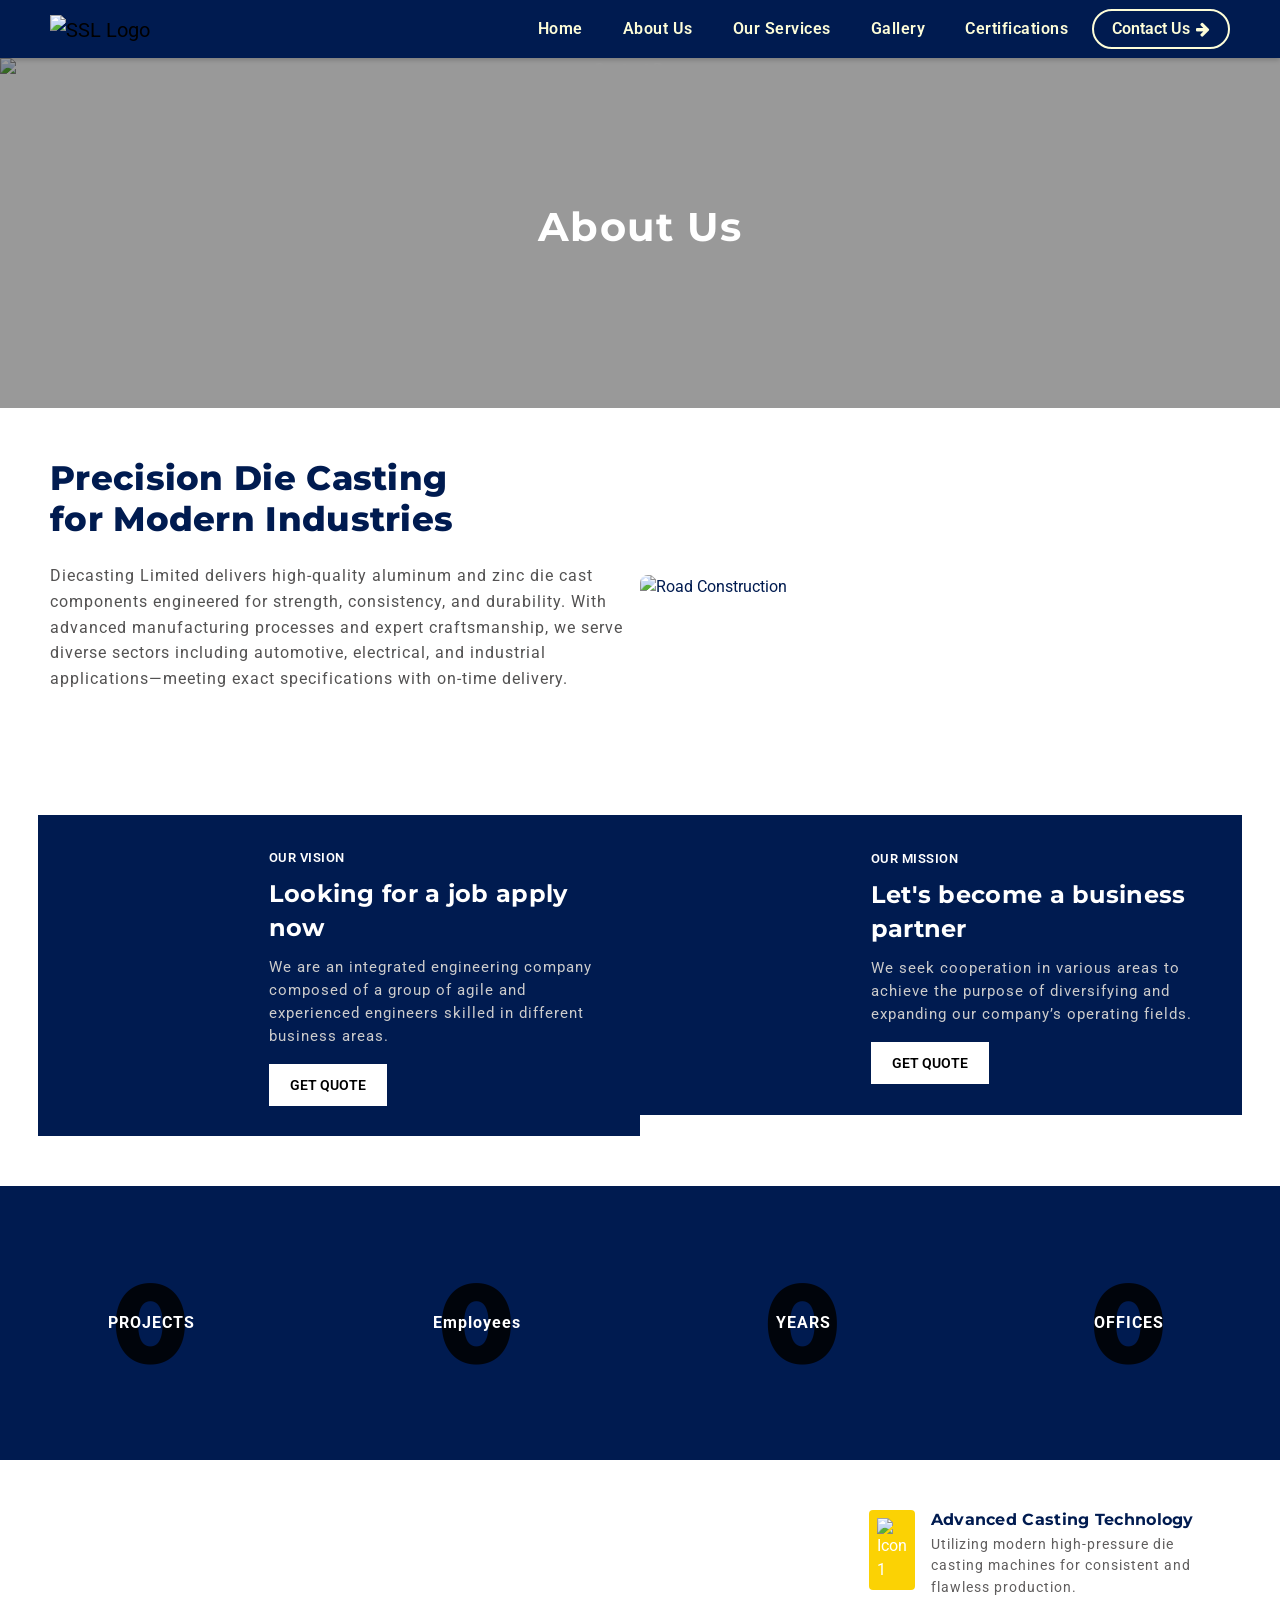
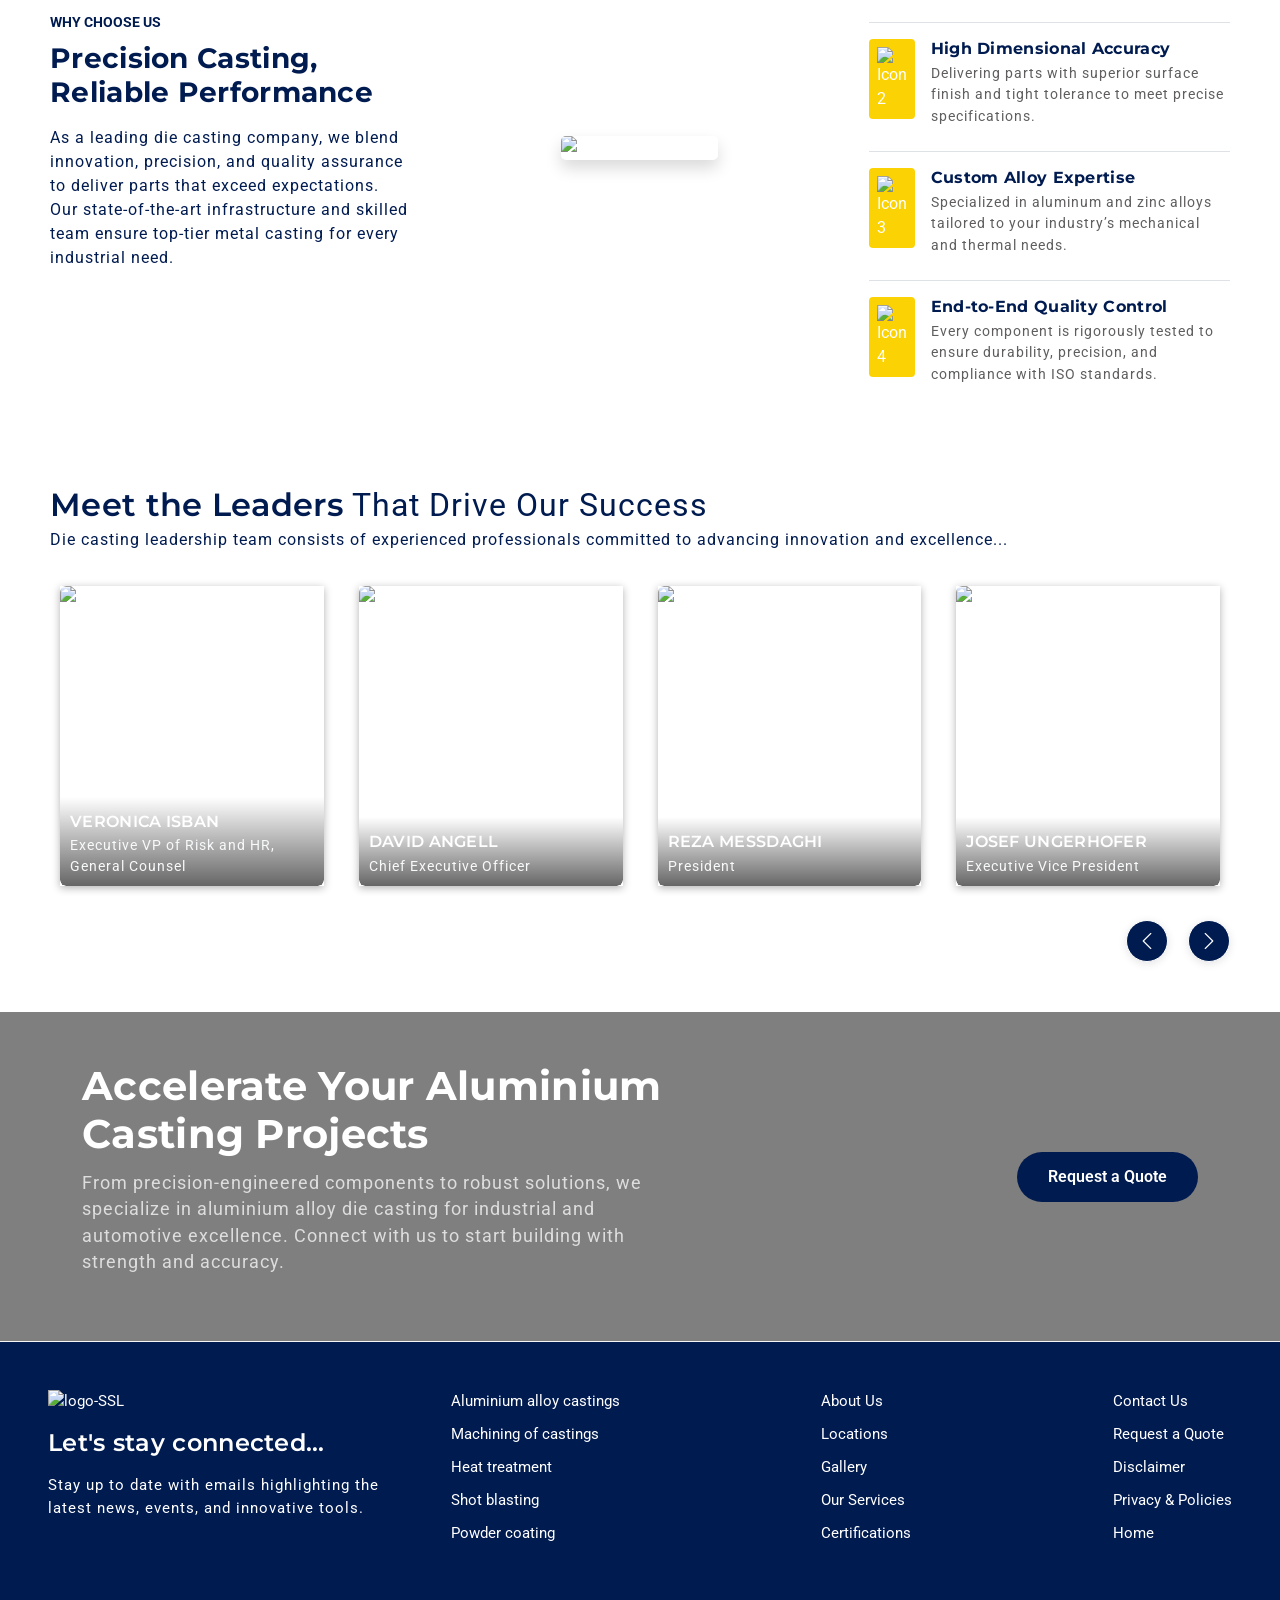
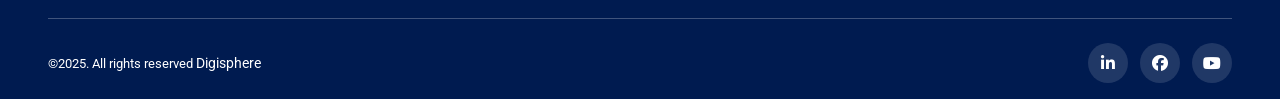
==== about.html @ b883a5aa "commit20" ====
<!DOCTYPE html>
<html lang="en">

<head>
    <!-- Meta tags -->
    <meta charset="UTF-8">
    <meta name="viewport" content="width=device-width, initial-scale=1.0">
    <meta name="description" content="SSL Die Casting Company">
    <meta name="author" content="Your Name">
    <title>Sri Sai Lakshmi Die Castings Limited</title>
    <!-- Favicon -->
    <link rel="icon" type="image/png" href="assets/ssl-favicon.png">
    <link
        href="https://fonts.googleapis.com/css2?family=Playfair+Display:wght@600;700&family=Roboto:wght@400;500;700&display=swap"
        rel="stylesheet">
    <link href="https://fonts.googleapis.com/css2?family=Lato:wght@400;500&family=Montserrat:wght@600;700&display=swap"
        rel="stylesheet">
            <link href="https://cdn.jsdelivr.net/npm/bootstrap@5.3.3/dist/css/bootstrap.min.css" rel="stylesheet">
    <link rel="stylesheet" href="css/index.css">
    <!-- Owl Carousel CSS --> 
    <link rel="stylesheet"
        href="https://cdnjs.cloudflare.com/ajax/libs/OwlCarousel2/2.3.4/assets/owl.carousel.min.css" />
    <link rel="stylesheet"
        href="https://cdnjs.cloudflare.com/ajax/libs/OwlCarousel2/2.3.4/assets/owl.theme.default.min.css" />
    <!-- Font Awesome 6 CDN -->
    <link rel="stylesheet" href="https://cdnjs.cloudflare.com/ajax/libs/font-awesome/6.5.0/css/all.min.css"
        integrity="sha512-..." crossorigin="anonymous" referrerpolicy="no-referrer" />
    <link rel="stylesheet" href="https://cdnjs.cloudflare.com/ajax/libs/font-awesome/4.7.0/css/font-awesome.min.css">
    <link href="https://cdn.jsdelivr.net/npm/bootstrap-icons@1.10.5/font/bootstrap-icons.css" rel="stylesheet">


</head>

<body>
    <!-- HEADER -->
    <header class="SSL-header">
        <nav class="navbar navbar-expand-lg container-fluid">
            <a class="navbar-brand" href="index.html">
                <img src="assets/ssldcl-white-logo.png" alt="SSL Logo" class="ssl-logo-header">
            </a>
            <button class="navbar-toggler" type="button" data-bs-toggle="collapse" data-bs-target="#navbarSSL">
                <span class="navbar-toggler-icon"></span>
            </button>

            <div class="collapse navbar-collapse" id="navbarSSL">
                <ul class="navbar-nav ms-auto mb-2 mb-lg-0 fw-semibold gap-lg-4">
                    <li class="nav-item">
                        <a class="nav-link" href="index.html">Home</a>
                    </li>
                    <li class="nav-item">
                        <a class="nav-link" href="about.html">About Us</a>
                    </li>
                    <li class="nav-item">
                        <a class="nav-link" href="product.html">Our Services</a>
                    </li>
                    <li class="nav-item">
                        <a class="nav-link" href="gallery.html">Gallery</a>
                    </li>
                    <li class="nav-item">
                        <a class="nav-link" href="certifications.html">Certifications</a>
                    </li>
                </ul>
                <a href="contact.html" class="btn btn-quote ms-lg-3 mt-3 mt-lg-0">
                    Contact Us <i class="fa fa-arrow-right"></i>
                </a>
            </div>
        </nav>
    </header>

    <!-- banner section code  -->
    <section class="ssl-contactus-banner position-relative text-center text-white">
        <img src="assets/about-banner.jpg" loading="lazy" alt="Contact Banner"
            class="img-fluid w-100 h-100 ssl-contactus-banner-img">

        <div class="ssl-contactus-banner-overlay d-flex align-items-center justify-content-center">
            <h1 class="ssl-contactus-banner-title">About Us</h1>
        </div>
    </section>

    <!-- home about us code  -->
    <section class="ssl-home-about">
        <div class="container-fluid">
            <div class="row align-items-center">
                <!-- Left Content -->
                <div class="col-lg-6 ssl-home-about-left text-white p-0">
                    <h2 class="ssl-home-about-title mb-4">
                        Precision Die Casting<br />
                        for Modern Industries
                    </h2>
                    <p class="ssl-home-about-text mb-4">
                        Diecasting Limited delivers high-quality aluminum and zinc die cast components engineered for
                        strength,
                        consistency, and durability. With advanced manufacturing processes and expert craftsmanship, we
                        serve
                        diverse sectors including automotive, electrical, and industrial applications—meeting exact
                        specifications
                        with
                        on-time delivery.
                    </p>
                </div>

                <!-- Right Image -->
                <div class="col-lg-6 ssl-home-about-right p-0">
                    <img src="assets/home-about-img.jpg" loading="lazy" alt="Road Construction"
                        class="img-fluid w-100 h-100 object-fit-cover ssl-home-about-img" />
                </div>
            </div>
        </div>
    </section>


    <!-- vison and mission section  -->
    <section class="ssl-about-vision">
        <div class="container-fluid p-0">
            <div class="row g-4">

                <!-- Vision Block -->
                <div class="col-md-6 p-0">
                    <div class="ssl-about-vision-block row g-0">
                        <div class="col-md-4">
                            <div class="ssl-about-vision-img" loading="lazy"
                                style="background-image: url('assets/vision-img.jpg');">
                            </div>
                        </div>
                        <div class="col-md-8 d-flex align-items-center">
                            <div class="ssl-about-vision-content text-white ">
                                <small class="text-uppercase text-white fw-semibold">Our Vision</small>
                                <h3 class="fw-bold mt-2">Looking for a job apply now</h3>
                                <p class="mb-3">We are an integrated engineering company composed of a group of agile
                                    and
                                    experienced engineers skilled in different business areas.</p>
                                <a href="contact.html" class="ssl-about-vision-btn">Get Quote</a>
                            </div>
                        </div>
                    </div>
                </div>

                <!-- Mission Block -->
                <div class="col-md-6 p-0">
                    <div class="ssl-about-vision-block row g-0">
                        <div class="col-md-4">
                            <div class="ssl-about-vision-img" loading="lazy"
                                style="background-image: url('assets/mission-img.jpg');">
                            </div>
                        </div>
                        <div class="col-md-8 d-flex align-items-center">
                            <div class="ssl-about-vision-content text-white">
                                <small class="text-uppercase text-white fw-semibold">Our Mission</small>
                                <h3 class="fw-bold mt-2">Let's become a business partner</h3>
                                <p class="mb-3">We seek cooperation in various areas to achieve the purpose of
                                    diversifying
                                    and expanding our company’s operating fields.</p>
                                <a href="contact.html" class="ssl-about-vision-btn">Get Quote</a>
                            </div>
                        </div>
                    </div>
                </div>

            </div>
        </div>
    </section>

    <!-- Number Counter Section -->
    <section class="ssl-about-numbers">
        <div class="container-fluid p-0">
            <div class="row text-center justify-content-center">

                <!-- Project -->
                <div class="col-6 col-md-3">
                    <div class="ssl-number-box">
                        <h2 class="ssl-number-value" data-count="100">0</h2>
                        <p class="ssl-number-label">PROJECTS</p>
                    </div>
                </div>

                <!-- People -->
                <div class="col-6 col-md-3">
                    <div class="ssl-number-box">
                        <h2 class="ssl-number-value" data-count="65">0</h2>
                        <p class="ssl-number-label">Employees</p>
                    </div>
                </div>

                <!-- Years -->
                <div class="col-6 col-md-3 mt-4 mt-md-0">
                    <div class="ssl-number-box">
                        <h2 class="ssl-number-value" data-count="20">0</h2>
                        <p class="ssl-number-label">YEARS</p>
                    </div>
                </div>

                <!-- Offices -->
                <div class="col-6 col-md-3 mt-4 mt-md-0">
                    <div class="ssl-number-box">
                        <h2 class="ssl-number-value" data-count="15">0</h2>
                        <p class="ssl-number-label">OFFICES</p>
                    </div>
                </div>

            </div>
        </div>
    </section>


    <!-- Why Choose Us Section -->
    <section class="ssl-about-whychoose">
        <div class="container-fluid p-0">
            <div class="row align-items-center g-5">

                <!-- Left Side: Title + Description -->
                <div class="col-lg-4">
                    <small class="text-uppercase fw-bold ssl-about-whychoose-subtitless">WHY CHOOSE US</small>
                    <h3 class="fw-bold mt-2 mb-3 ssl-about-whychoose-titless">Precision Casting, Reliable Performance</h3>
                    <p class="ssl-about-whychoose-parass">
                        As a leading die casting company, we blend innovation, precision, and quality assurance to
                        deliver parts that exceed expectations. Our state-of-the-art infrastructure and skilled team
                        ensure top-tier metal casting for every industrial need.
                    </p>
                    <div class="ssl-about-yellow-corner"></div>
                </div>

                <!-- Middle: Center Image -->
                <div class="col-lg-4">
                    <div class="ssl-about-whychoose-image text-center">
                        <img src="assets/about-whychoose.jpg" loading="lazy" class="img-fluid shadow"
                            alt="Die Casting Process">
                    </div>
                </div>

                <!-- Right Side: Features -->
                <div class="col-lg-4">
                    <div class="ssl-about-feature-item d-flex mb-4">
                        <div class="ssl-about-icon-box me-3">
                            <img src="assets/icons-1.png" loading="lazy" alt="Icon 1" class="img-fluid">
                        </div>
                        <div>
                            <h6 class="fw-bold mb-1">Advanced Casting Technology</h6>
                            <p class="mb-0">Utilizing modern high-pressure die casting machines for
                                consistent and flawless production.</p>
                        </div>
                    </div>

                    <div class="ssl-about-feature-item d-flex mb-4 border-top pt-3">
                        <div class="ssl-about-icon-box me-3">
                            <img src="assets/icons-2.png" loading="lazy" alt="Icon 2" class="img-fluid">
                        </div>
                        <div>
                            <h6 class="fw-bold mb-1">High Dimensional Accuracy</h6>
                            <p class="mb-0">Delivering parts with superior surface finish and tight tolerance
                                to meet precise specifications.</p>
                        </div>
                    </div>

                    <div class="ssl-about-feature-item d-flex mb-4 border-top pt-3">
                        <div class="ssl-about-icon-box me-3">
                            <img src="assets/icons-3.png" loading="lazy" alt="Icon 3" class="img-fluid">
                        </div>
                        <div>
                            <h6 class="fw-bold mb-1">Custom Alloy Expertise</h6>
                            <p class="mb-0">Specialized in aluminum and zinc alloys tailored to your
                                industry’s mechanical and thermal needs.</p>
                        </div>
                    </div>

                    <div class="ssl-about-feature-item d-flex border-top pt-3">
                        <div class="ssl-about-icon-box me-3">
                            <img src="assets/icons-4.png" loading="lazy" alt="Icon 4" class="img-fluid">
                        </div>
                        <div>
                            <h6 class="fw-bold mb-1">End-to-End Quality Control</h6>
                            <p class="mb-0">Every component is rigorously tested to ensure durability,
                                precision, and compliance with ISO standards.</p>
                        </div>
                    </div>
                </div>

            </div>
        </div>
    </section>




    <!-- our teams -->
    <section class="ssl-about-team-section">
        <div class="container-fluid p-0">
            <h2 class="text-white mb-1">
                Meet the Leaders <span class="text-white">That Drive Our Success</span>
            </h2>
            <p class="text-md-start text-white mb-4 ssl-about-team-section-p">
                Die casting leadership team consists of experienced professionals committed to advancing innovation and
                excellence...
            </p>

            <div class="owl-carousel ssl-about-team-carousel">
                <div class="ssl-about-team-card text-center">
                    <div class="ssl-about-team-img-wrapper position-relative">
                        <img src="assets/team-1.jpg" loading="lazy" alt="Veronica Isban" class="img-fluid">
                        <div class="ssl-about-team-info-overlay text-start">
                            <h5 class="mb-1 text-white">VERONICA ISBAN</h5>
                            <p class="text-light small mb-0">Executive VP of Risk and HR, General Counsel</p>
                        </div>
                    </div>
                </div>

                <div class="ssl-about-team-card text-center">
                    <div class="ssl-about-team-img-wrapper position-relative">
                        <img src="assets/team-2.jpg" loading="lazy" alt="David Angell" class="img-fluid">
                        <div class="ssl-about-team-info-overlay text-start">
                            <h5 class="mb-1 text-white">DAVID ANGELL</h5>
                            <p class="text-light small mb-0">Chief Executive Officer</p>
                        </div>
                    </div>
                </div>

                <div class="ssl-about-team-card text-center">
                    <div class="ssl-about-team-img-wrapper position-relative">
                        <img src="assets/team-3.jpg" loading="lazy" alt="Reza Messdaghi" class="img-fluid">
                        <div class="ssl-about-team-info-overlay text-start">
                            <h5 class="mb-1 text-white">REZA MESSDAGHI</h5>
                            <p class="text-light small mb-0">President</p>
                        </div>
                    </div>
                </div>

                <div class="ssl-about-team-card text-center">
                    <div class="ssl-about-team-img-wrapper position-relative">
                        <img src="assets/team-4.jpg" loading="lazy" alt="Josef Ungerhofer" class="img-fluid">
                        <div class="ssl-about-team-info-overlay text-start">
                            <h5 class="mb-1 text-white">JOSEF UNGERHOFER</h5>
                            <p class="text-light small mb-0">Executive Vice President</p>
                        </div>
                    </div>
                </div>

                <div class="ssl-about-team-card text-center">
                    <div class="ssl-about-team-img-wrapper position-relative">
                        <img src="assets/team-1.jpg" loading="lazy" alt="Zack McCorkle" class="img-fluid">
                        <div class="ssl-about-team-info-overlay text-start">
                            <h5 class="mb-1 text-white">ZACK MCCORKLE</h5>
                            <p class="text-light small mb-0">Chief Financial Officer</p>
                        </div>
                    </div>
                </div>
            </div>
        </div>
    </section>

    <!-- banner section  -->
    <section class="ssl-home-numbercount text-white">
        <div class="container">
            <div class="row align-items-center">
                <div class="col-lg-7">
                    <h2 class="ssl-numbercount-title">Accelerate Your Aluminium Casting Projects</h2>
                    <p class="ssl-numbercount-subtitle">
                        From precision-engineered components to robust solutions, we specialize in aluminium alloy die
                        casting for
                        industrial and automotive excellence. Connect with us to start building with strength and
                        accuracy.
                    </p>
                </div>
                <div class="col-lg-5 text-lg-end text-center">
                    <a href="contact.html" class="btn ssl-numbercount-btn">Request a Quote</a>
                </div>
            </div>
        </div>
    </section>




    <!-- footer code  -->
    <footer class="ssl-footer bg-dark text-white pt-5 pb-3">
        <div class="container-fluid px-5">
            <div class="row align-items-start">
                <!-- Left block -->
                <div class="col-lg-4 col-md-12 ssl-footer-connect mb-4">
                    <div class="d-grid align-items-center mb-3">
                        <div class="ssl-footer-logo-box me-2">
                            <img src="assets/ssldcl-white-logo.png" alt="logo-SSL" class="footer-logos mb-3">
                        </div>
                        <div>
                            <h4 class="ssl-footer-heading mb-0">Let's stay connected…</h4>
                        </div>
                    </div>
                    <p class="ssl-footer-text mb-3">Stay up to date with emails highlighting the latest news, events,
                        and
                        innovative tools.</p>
                </div>

                <!-- Middle links -->
                <div class="col-lg-8 col-md-12 ssl-footer-links d-flex justify-content-between flex-wrap mb-4">
                    <ul class="list-unstyled ssl-footer-link-list">
                        <li><a href="product.html">Aluminium alloy castings</a></li>
                        <li><a href="product.html">Machining of castings</a></li>
                        <li><a href="product.html">Heat treatment</a></li>
                        <li><a href="product.html">Shot blasting</a></li>
                        <li><a href="product.html">Powder coating</a></li>
                    </ul>
                    <ul class="list-unstyled ssl-footer-link-list">
                        <li><a href="about.html">About Us</a></li>
                        <li><a href="contact.html">Locations</a></li>
                        <li><a href="gallery.html">Gallery</a></li>
                        <li><a href="product.html">Our Services</a></li>
                        <li><a href="certifications.html">Certifications</a></li>
                    </ul>
                    <ul class="list-unstyled ssl-footer-link-list">
                        <li><a href="contact.html">Contact Us</a></li>
                        <li><a href="contact.html">Request a Quote</a></li>
                        <li><a href="disclaimer.html">Disclaimer</a></li>
                        <li><a href="privacy.html">Privacy & Policies</a></li>
                        <li><a href="index.html">Home</a></li>
                    </ul>
                </div>
            </div>

            <hr class="ssl-footer-divider my-4" />

            <!-- Bottom footer row -->
            <div class="row justify-content-between align-items-center">
                <div class="col-md-6 ssl-footer-copy text-center text-md-start mb-2 mb-md-0">
                    <small>&copy;2025. All rights reserved <a href="https://digispheretech.in/" class="footer-aaa"
                            target="_blank">Digisphere</a></small>
                </div>
                <div class="col-md-6 ssl-footer-family text-center text-md-end">
                    <a href="#" class="ssl-footer-social me-2"><i class="fab fa-linkedin-in"></i></a>
                    <a href="#" class="ssl-footer-social me-2"><i class="fab fa-facebook-f"></i></a>
                    <a href="#" class="ssl-footer-social"><i class="fab fa-youtube"></i></a>
                </div>
            </div>
        </div>
    </footer>


</body>
<script src="js/about.js"></script>
<script src="js/index.js"></script>
<script src="https://cdn.jsdelivr.net/npm/bootstrap@5.3.3/dist/js/bootstrap.bundle.min.js"></script>
<script src="https://code.jquery.com/jquery-3.6.0.min.js"></script>
<script src="https://cdnjs.cloudflare.com/ajax/libs/OwlCarousel2/2.3.4/owl.carousel.min.js"></script>
<script src="https://cdnjs.cloudflare.com/ajax/libs/countup.js/2.0.7/countUp.umd.js"></script>
<script>
    $(document).ready(function () {
        let totalItems = $(".ssl-about-team-card").length;

        $(".ssl-about-team-carousel").owlCarousel({
            loop: totalItems > 4,
            margin: 15,
            nav: totalItems > 4,
            autoplay: false,
            slideBy: 1,
            smartSpeed: 600,
            dots: true,
            responsive: {
                0: { items: 1 },
                576: { items: 2 },
                768: { items: 3 },
                992: { items: 4 }
            },
            navText: [
                '<i class="bi bi-chevron-left"></i>',
                '<i class="bi bi-chevron-right"></i>'
            ]
        });

        // Move arrows to center of dots area
        const moveNav = () => {
            let nav = $('.ssl-about-team-carousel .owl-nav');
            let dots = $('.ssl-about-team-carousel .owl-dots');
            if (nav.length && dots.length) {
                nav.appendTo(dots.parent());
                nav.css({
                    display: 'flex',
                    justifyContent: 'center',
                    alignItems: 'center',
                    marginTop: '10px',
                    gap: '20px'
                });
            }
        };
        moveNav();
    });
</script>

</html>
---- css/index.css ----
html {
    scroll-behavior: smooth;
    overflow-x: hidden;
}

body {
    margin: 0;
    padding: 0;
    overflow-x: hidden;
    -webkit-overflow-scrolling: touch;
    scroll-behavior: smooth;
    font-family: 'Roboto', sans-serif;
    backface-visibility: hidden;

}

h1,
h2,
h3,
h4,
h5,
h6 {
    font-family: 'Montserrat', sans-serif;
    font-weight: 600;
    margin: 0 0 12px;
    letter-spacing: 0.3px;
}

p,
span {
    font-family: 'Roboto', sans-serif;
    font-weight: 400;
    letter-spacing: 1px;
}

/* Header */
.SSL-header {
    background-color: #001B50;
    padding: 0px 50px;
    box-shadow: 0 2px 5px rgba(0, 0, 0, 0.2);
}

.SSL-header .navbar-brand img {
    height: 90px;
}

.ssl-logo-header {
    width: 100%;
    height: 75px;
}

.SSL-header .nav-link {
    color: #fdfdd8;
    font-weight: 600;
    font-size: 16px;
    letter-spacing: 0.5px;
    transition: color 0.3s ease;
}

.SSL-header .nav-link:hover {
    color: #fffcc3;
}

.SSL-header .btn-quote {
    position: relative;
    display: flex;
    align-items: center;
    gap: 6px;
    overflow: hidden;
    background-color: transparent;
    border: 2px solid #fdfdd8;
    color: #fdfdd8;
    font-weight: 600;
    padding: 6px 18px;
    border-radius: 30px;
    transition: color 0.4s ease;
    z-index: 1;
}

.SSL-header .btn-quote::before {
    content: '';
    position: absolute;
    top: 0;
    right: 100%;
    width: 100%;
    height: 100%;
    background-color: #fdfdd8;
    transition: right 0.4s ease;
    z-index: -1;
}

.SSL-header .btn-quote:hover::before {
    right: 0;
}

.SSL-header .btn-quote:hover {
    color: #000;
}

.btn-quote i {
    display: inline-block;
    transition: transform 0.3s ease;
}

.btn-quote:hover i {
    transform: translateX(5px);
}

.navbar-toggler-icon {
    display: inline-block;
    width: 1.5em;
    height: 1.5em;
    vertical-align: middle;
    background-image: var(--bs-navbar-toggler-icon-bg);
    background-repeat: no-repeat;
    background-position: center;
    background-size: 100%;
    border: #222 1px solid;
}

/* === CUSTOM MOBILE @ 486px === */
@media (max-width: 486px) {
    .SSL-header {
        padding: 10px 15px;
    }

    .SSL-header .navbar-brand img {
        height: 45px;
        max-width: 160px;
    }

    /* Navbar collapse background */
    .navbar-collapse {
        background-color: #000;
        padding: 15px;
    }

    /* Nav vertical stack */
    .navbar-nav {
        flex-direction: column !important;
        gap: 12px !important;
    }

    .SSL-header .nav-link {
        font-size: 13px;
    }

    /* Button full width and margin top */
    .SSL-header .btn-quote {
        width: 100%;
        padding: 8px 0;
        font-size: 14px;
        margin-top: 15px;
        text-align: center;
        display: block !important;
    }
}

/* === CUSTOM TABLET @ 786px === */
@media (max-width: 786px) and (min-width: 487px) {
    .SSL-header {
        padding: 12px 25px;
    }

    .SSL-header .navbar-brand img {
        height: 45px;
        max-width: 160px;
    }

    /* Navbar collapse background */
    .navbar-collapse {
        background-color: #000;
        padding: 15px;
    }

    /* Nav vertical stack */
    .navbar-nav {
        flex-direction: column !important;
        gap: 15px !important;
    }

    .SSL-header .nav-link {
        font-size: 14px;
    }

    /* Button full width and margin top */
    .SSL-header .btn-quote {
        width: 100%;
        padding: 10px 0;
        font-size: 15px;
        margin-top: 20px;
        text-align: center;
        display: block !important;
    }
}

/* carousel css */
.ssl-carousel-caption {
    position: absolute;
    top: 40%;
    left: 50px;
    max-width: 50%;
    padding: 10px;
    text-align: start;
    transition: opacity 0.7s ease;
}

.ssl-carousel-heading {
    font-weight: 800;
    font-size: 2.2rem;
    color: #fff;
}

.ssl-carousel-text {
    font-weight: 600;
    font-size: 1.1rem;
    color: #f1f1f1;
    margin-top: 10px;
}

.ssl-carousel-img {
    object-fit: cover;
    height: 500px;
    width: 100%;
}

.ssl-carousel-counter {
    font-weight: bold;
    font-size: 1rem;
}

.carousel-btn-quote {
    position: relative;
    align-items: center;
    overflow: hidden;
    background-color: transparent;
    border: 2px solid #fdfdd8;
    color: #fdfdd8;
    font-weight: 600;
    padding: 6px 18px;
    border-radius: 30px;
    transition: color 0.4s ease;
    z-index: 1;
}

.carousel-btn-quote::before {
    content: '';
    position: absolute;
    top: 0;
    right: 100%;
    width: 100%;
    height: 100%;
    background-color: #fdfdd8;
    transition: right 0.4s ease;
    z-index: -1;
}

.carousel-btn-quote:hover::before {
    right: 0;
}

.carousel-btn-quote:hover {
    color: #000;
}

.carousel-btn-quote i {
    display: inline-block;
    transition: transform 0.3s ease;
}

.carousel-btn-quote:hover i {
    transform: translateX(5px);
}

@media (max-width: 991.98px) {
    .ssl-carousel-caption {
        top: 30%;
        left: 30px;
        max-width: 80%;
        padding: 8px;
    }

    .ssl-carousel-heading {
        font-size: 1.8rem;
    }

    .ssl-carousel-text {
        font-size: 1rem;
    }

    .carousel-btn-quote {
        padding: 5px 15px;
        font-size: 0.95rem;
    }
}

@media (max-width: 767.98px) {
    .ssl-carousel-caption {
        top: 25%;
        left: 20px;
        max-width: 90%;
        padding: 6px;
    }

    .ssl-carousel-heading {
        font-size: 1.5rem;
    }

    .ssl-carousel-text {
        font-size: 0.95rem;
    }

    .carousel-btn-quote {
        padding: 5px 12px;
        font-size: 0.9rem;
    }
}

@media (max-width: 480px) {
    .ssl-carousel-caption {
        top: 20%;
        left: 15px;
        max-width: 95%;
        padding: 5px;
    }

    .ssl-carousel-heading {
        font-size: 1.3rem !important;
    }

    .ssl-carousel-text {
        font-size: 0.9rem !important;
    }

    .carousel-btn-quote {
        padding: 4px 10px;
        font-size: 0.85rem;
    }

    .ssl-carousel-img {
        height: 150px;
    }
}


/* home about us css  */
.ssl-home-about {
    background-color: #fff;
    color: #001B50;
    padding: 50px;
}

.ssl-home-about-title {
    font-size: 34px;
    font-weight: 800;
    line-height: 1.2;
    color: #001B50;
}

.ssl-home-about-text {
    color: #535252;
    font-size: 1rem;
    line-height: 1.6;
}

.ssl-home-about-btn .btn {
    border-radius: 0;
}

.ssl-home-about-img {
    object-fit: cover !important;
    height: 500px !important;
    border-radius: 8px;
}

.btn-about1 {
    background: #001B50 !important;
    border: 1px solid #001B50 !important;
}

.btn-about1:hover {
    background: #001B50 !important;
    border: 1px solid #fff;
}

.btn-about1 i {
    display: inline-block;
    transition: transform 0.3s ease;
    margin-left: 8px;
}

.btn-about1:hover i {
    transform: translateX(5px);
}

/* Mobile View (max-width: 576px) */
@media (max-width: 576px) {
    .ssl-home-about {
        padding: 30px 15px;
        text-align: center;
    }

    .ssl-home-about-title {
        font-size: 1.8rem;
        line-height: 1.3;
    }

    .ssl-home-about-text {
        font-size: 0.95rem;
        line-height: 1.5;
        margin-bottom: 20px;
    }

    .ssl-home-about-img {
        height: 250px !important;
        width: 100%;
        margin-top: 20px;
    }

    .ssl-home-about-btn {
        display: flex;
        justify-content: center;
    }
}

/* Tablet View (577px to 768px) */
@media (min-width: 577px) and (max-width: 768px) {
    .ssl-home-about {
        padding: 40px 30px;
    }

    .ssl-home-about-title {
        font-size: 2.2rem;
    }

    .ssl-home-about-text {
        font-size: 1rem;
        line-height: 1.6;
    }

    .ssl-home-about-img {
        height: 300px !important;
    }
}

/* Small Laptops (769px to 992px) */
@media (min-width: 769px) and (max-width: 992px) {
    .ssl-home-about {
        padding: 50px 40px;
    }

    .ssl-home-about-title {
        font-size: 2.5rem;
    }

    .ssl-home-about-img {
        height: 400px !important;
    }
}


/* footer css  */
.ssl-footer {
    background-color: #001B50 !important;
    color: #fff;
    font-size: 0.95rem;
    border-top: 1px solid #f5f5f5;
}

.ssl-footer-logo {
    width: 40px;
    height: 40px;
    line-height: 40px;
    font-size: 1.25rem;
    border: 2px solid #007bff;
}

.ssl-footer-btn-contact {
    background-color: #444242;
    border-radius: 25px;
    padding: 10px 25px;
    color: #fff;
    font-weight: 600;
    display: inline-block;
    transition: all 0.3s ease;
    text-decoration: none;
    border: 1px solid #444242;
}

.ssl-footer-btn-contact:hover {
    background-color: #000;
    color: #fff;
    border: 1px solid #fff;
}

.ssl-footer-link-list li {
    margin-bottom: 10px;
}

.ssl-footer-link-list a {
    color: #ffffff;
    text-decoration: none;
}

.ssl-footer-link-list a:hover {
    text-decoration: underline;
}

.ssl-footer-divider {
    border-color: #fff;
}

.footer-logos {
    width: 60px;
}

.ssl-footer-social {
    display: inline-flex;
    justify-content: center;
    align-items: center;
    background-color: #ffffff20;
    /* light white transparent background */
    color: #fff;
    width: 40px;
    height: 40px;
    border-radius: 50%;
    font-size: 1rem;
    transition: background-color 0.3s ease, transform 0.3s ease;
    text-decoration: none;
}

.ssl-footer-social:hover {
    background-color: #ffffff80;
    /* on hover make the background brighter */
    color: #000;
    transform: scale(1.1);
}

.footer-aaa {
    text-decoration: none;
    color: #fff;
    font-size: 14px;
}

/* Responsive: Tablet View (768px to 991px) */
@media (max-width: 991.98px) {
    .ssl-footer-links {
        flex-direction: column;
        align-items: flex-start;
        gap: 1.5rem;
    }

    .ssl-footer-link-list {
        width: 100%;
    }

    .ssl-footer-connect,
    .ssl-footer-links {
        text-align: left !important;
    }

    .ssl-footer-family {
        justify-content: center !important;
        margin-top: 1rem;
    }

    .footer-logos {
        width: 200px;
    }
}

/* Responsive: Mobile View (up to 767px) */
@media (max-width: 767.98px) {
    .ssl-footer-btn-contact {
        padding: 8px 20px;
        font-size: 14px;
        width: 100%;
        text-align: center;
    }

    .ssl-footer-heading {
        font-size: 1.2rem;
    }

    .ssl-footer-text {
        font-size: 0.9rem;
    }

    .ssl-footer-link-list li {
        margin-bottom: 8px;
    }

    .ssl-footer-link-list a {
        font-size: 0.9rem;
    }

    .ssl-footer-copy,
    .ssl-footer-family {
        text-align: center !important;
        margin-bottom: 10px;
    }

    .ssl-footer-social {
        width: 36px;
        height: 36px;
        font-size: 0.9rem;
        margin: 0 5px;
    }

    .footer-logos {
        width: 180px;
    }

    .ssl-footer-links {
        gap: 1rem;
    }
}

/* Responsive: Very Small Devices (up to 480px) */
@media (max-width: 480px) {
    .ssl-footer-heading {
        font-size: 1rem;
    }

    .ssl-footer-btn-contact {
        font-size: 13px;
        padding: 6px 15px;
    }

    .ssl-footer-social {
        width: 32px;
        height: 32px;
        font-size: 0.85rem;
    }

    .footer-logos {
        width: 150px;
    }
}


.ssl-home-ban-section {
    background-color: #fff;
    padding: 50px;
}

.ssl-home-ban-card {
    height: 250px;
    /* border-radius: 4px; */
    background-size: cover;
    position: relative;
    overflow: hidden;
    height: 200px;
    object-fit: contain;
}

.ssl-home-ban-card1 {
    background-image: url('../assets/banner-111.jpg');
}

.ssl-home-ban-card2 {
    background-image: url('../assets/banner-222.jpg');
}

.ssl-home-ban-subtitle {
    font-size: 0.85rem;
    font-weight: 500;
    letter-spacing: 1px;
    text-transform: uppercase;
    margin-bottom: 6px;
}

.ssl-home-ban-title {
    font-size: 1.3rem;
    font-weight: 800;
    color: #fff;
    line-height: 1.3;
    margin-bottom: 8px;
}

.ssl-home-ban-link {
    color: #ffffff;
    font-weight: 600;
    font-size: 0.9rem;
    text-decoration: none;
    border-bottom: 1px solid #fff;
}

/* Mobile View (max-width: 576px) */
@media (max-width: 576px) {
    .ssl-home-ban-section {
        padding: 30px 15px;
    }

    .ssl-home-ban-card {
        height: 150px;
        margin-bottom: 20px;
    }

    .ssl-home-ban-subtitle {
        font-size: 0.75rem;
        letter-spacing: 0.8px;
    }

    .ssl-home-ban-title {
        font-size: 1rem;
        line-height: 1.2;
    }

    .ssl-home-ban-link {
        font-size: 0.85rem;
    }
}

/* Tablet View (577px to 768px) */
@media (min-width: 577px) and (max-width: 768px) {
    .ssl-home-ban-section {
        padding: 40px 30px;
    }

    .ssl-home-ban-card {
        height: 180px;
    }

    .ssl-home-ban-subtitle {
        font-size: 0.8rem;
    }

    .ssl-home-ban-title {
        font-size: 1.1rem;
    }

    .ssl-home-ban-link {
        font-size: 0.9rem;
    }
}

/* Small Laptops (769px to 992px) */
@media (min-width: 769px) and (max-width: 992px) {
    .ssl-home-ban-section {
        padding: 50px;
    }

    .ssl-home-ban-card {
        height: 200px;
    }

    .ssl-home-ban-title {
        font-size: 1.2rem;
    }
}


/* our services css  */
.ssl-home-service {
    background-color: #fff !important;
    padding: 50px;
}

.ssl-home-service-title {
    color: #001B50;
    font-size: 34px;
}

.ssl-home-service-subtitle {
    max-width: 700px;
    margin: 0 auto;
    font-size: 1rem;
    color: #001B50;
}

.ssl-home-service-card {
    border: 1px solid #333;
    transition: all 0.3s ease;
    background: #001B50;
}

.ssl-home-service-card:hover {
    border-color: #fff;
    /* background: #000 !important; */
    transform: translateY(-5px);
}

.ssl-home-service-img {
    position: relative;
}

.ssl-home-service-icon {
    position: absolute;
    bottom: 10px;
    right: 10px;
    padding: 8px;
    border-radius: 0px;
    background-color: #001B50 !important;
    /* orange */
    font-size: 1.1rem;
}

.ssl-home-service-link {
    position: absolute;
    bottom: 20px;
    right: 20px;
    font-size: 21px;
    color: #fff;
    transition: all 0.3s ease;
}

.ssl-home-service-link:hover {
    color: #fff;
    transform: scale(1.2);
}

.ssl-rotate-arrow {
    transform: rotate(-45deg);
}

.ssl-home-service-card {
    will-change: transform;
    transition: transform 0.3s ease;
}

.ssl-home-service-icon,
.ssl-home-service-link {
    will-change: transform;
}


/* Mobile View (max-width: 576px) */
@media (max-width: 576px) {
    .ssl-home-service {
        padding: 30px 15px;
        text-align: center;
    }

    .ssl-home-service-title {
        font-size: 1.8rem;
    }

    .ssl-home-service-subtitle {
        font-size: 0.95rem;
        margin-bottom: 20px;
    }

    .ssl-home-service-card {
        margin-bottom: 20px;
    }

    .ssl-home-service-icon,
    .ssl-home-service-link {
        font-size: 1rem;
        padding: 6px;
        bottom: 8px;
        right: 8px;
    }

    .ssl-home-service-img img {
        width: 100%;
        height: auto;
    }
}

/* Tablet View (577px to 768px) */
@media (min-width: 577px) and (max-width: 768px) {
    .ssl-home-service {
        padding: 40px 25px;
    }

    .ssl-home-service-title {
        font-size: 2.2rem;
    }

    .ssl-home-service-subtitle {
        font-size: 1rem;
    }

    .ssl-home-service-icon,
    .ssl-home-service-link {
        font-size: 1.1rem;
    }
}

/* Small Laptops (769px to 992px) */
@media (min-width: 769px) and (max-width: 992px) {
    .ssl-home-service {
        padding: 50px 40px;
    }

    .ssl-home-service-title {
        font-size: 2.5rem;
    }

    .ssl-home-service-subtitle {
        font-size: 1rem;
        max-width: 600px;
    }
}




/* banner section  */
.ssl-home-numbercount {
    background: url('../assets/full-banner1.jpg') no-repeat center center;
    background-size: cover;
    background-attachment: fixed;
    padding: 50px;
    position: relative;
}


.ssl-home-numbercount::before {
    content: "";
    position: absolute;
    top: 0;
    left: 0;
    width: 100%;
    height: 100%;
    background-color: rgba(0, 0, 0, 0.5);
    z-index: 1;
}

.ssl-home-numbercount .container {
    position: relative;
    z-index: 2;
}

.ssl-numbercount-title {
    font-size: 2.5rem;
    font-weight: 700;
    color: #fff;
}

.ssl-numbercount-subtitle {
    font-size: 1.1rem;
    margin-top: 10px;
    max-width: 600px;
    color: #ddd;
}

.ssl-numbercount-btn {
    background-color: #001B50;
    color: #fff;
    font-weight: 600;
    padding: 12px 30px;
    border-radius: 25px;
    text-decoration: none;
    transition: all 0.3s ease;
}

.ssl-numbercount-btn:hover {
    background-color: transparent;
    border: 1px solid #fff;
    color: #fff;
}

/* Mobile View (max-width: 576px) */
@media (max-width: 576px) {
    .ssl-home-numbercount {
        padding: 30px 15px;
        background-attachment: scroll;
        /* disables parallax on mobile for performance */
    }

    .ssl-numbercount-title {
        font-size: 1.8rem;
        text-align: center;
    }

    .ssl-numbercount-subtitle {
        font-size: 0.95rem;
        text-align: center;
        margin: 10px auto 20px;
    }

    .ssl-numbercount-btn {
        display: block;
        width: 100%;
        text-align: center;
        padding: 10px 20px;
    }
}

/* Tablet View (577px to 768px) */
@media (min-width: 577px) and (max-width: 768px) {
    .ssl-home-numbercount {
        padding: 40px 25px;
    }

    .ssl-numbercount-title {
        font-size: 2.2rem;
        text-align: center;
    }

    .ssl-numbercount-subtitle {
        font-size: 1rem;
        text-align: center;
        margin: 10px auto 25px;
    }

    .ssl-numbercount-btn {
        padding: 12px 25px;
        display: inline-block;
    }
}

/* Small Laptops (769px to 992px) */
@media (min-width: 769px) and (max-width: 992px) {
    .ssl-home-numbercount {
        padding: 50px 40px;
    }

    .ssl-numbercount-title {
        font-size: 2.3rem;
    }

    .ssl-numbercount-subtitle {
        font-size: 1.05rem;
        max-width: 550px;
    }
}



/* awards section css  */
.ssl-award-home-section {
    background-color: #fff;
    padding: 50px;
}

.ssl-award-home-title {
    font-size: 34px;
    font-weight: 600;
    color: #001B50;
}

.ssl-award-home-logos {
    margin-top: 20px;
}

.ssl-award-home-logo-img {
    max-height: 40px;
    transition: all 0.3s ease-in-out;

}

.ssl-award-home-logo-img:hover {
    opacity: 1;
    filter: grayscale(0%);
}

/* Mobile Devices (max-width: 576px) */
@media (max-width: 576px) {
    .ssl-award-home-section {
        padding: 30px 15px;
        text-align: center;
    }

    .ssl-award-home-title {
        font-size: 1.4rem;
    }

    .ssl-award-home-logo-img {
        max-height: 30px;
        margin: 10px auto;
    }

    .ssl-award-home-logos {
        display: flex;
        flex-wrap: wrap;
        justify-content: center;
        gap: 15px;
    }
}

/* Tablets (577px to 768px) */
@media (min-width: 577px) and (max-width: 768px) {
    .ssl-award-home-section {
        padding: 40px 30px;
    }

    .ssl-award-home-title {
        font-size: 1.6rem;
        text-align: center;
    }

    .ssl-award-home-logos {
        display: flex;
        flex-wrap: wrap;
        justify-content: center;
        gap: 20px;
        margin-top: 25px;
    }

    .ssl-award-home-logo-img {
        max-height: 35px;
    }
}

/* Laptops (769px to 992px) */
@media (min-width: 769px) and (max-width: 992px) {
    .ssl-award-home-section {
        padding: 50px 40px;
    }

    .ssl-award-home-title {
        font-size: 1.7rem;
    }

    .ssl-award-home-logo-img {
        max-height: 38px;
        margin: 10px;
    }

    .ssl-award-home-logos {
        display: flex;
        justify-content: space-between;
        flex-wrap: wrap;
    }
}



/* Why Choose Us - Dark Theme */
.ssl-home-whyus-section {
    background-color: #fff !important;
    padding: 50px;
}

.ssl-home-whyus-title {
    font-size: 34px;
    font-weight: 700;
    color: #001B50;
}

.ssl-home-whyus-icon {
    width: 60px;
    height: 60px;
    object-fit: contain;
    transition: all 0.3s ease;
    color: #001B50 !important;
    /* Classic blue color */
}

.ssl-home-whyus-icon:hover {
    transform: scale(1.1);
    color: #D4AF37 !important;
    /* Optional: gold hover color */
}

.ssl-home-whyus-text {
    font-size: 1rem;
    color: #001B50;
    line-height: 1.4;
    min-height: 60px;
}

/* Mobile Devices (max-width: 576px) */
@media (max-width: 576px) {
    .ssl-home-whyus-section {
        padding: 30px 15px;
        text-align: center;
    }

    .ssl-home-whyus-title {
        font-size: 1.5rem;
    }

    .ssl-home-whyus-icon {
        width: 50px;
        height: 50px;
        margin-bottom: 10px;
    }

    .ssl-home-whyus-text {
        font-size: 0.95rem;
        min-height: auto;
    }
}

/* Tablets (577px to 768px) */
@media (min-width: 577px) and (max-width: 768px) {
    .ssl-home-whyus-section {
        padding: 40px 20px;
    }

    .ssl-home-whyus-title {
        font-size: 1.8rem;
    }

    .ssl-home-whyus-icon {
        width: 55px;
        height: 55px;
    }

    .ssl-home-whyus-text {
        font-size: 1rem;
        line-height: 1.5;
    }
}

/* Laptops (769px to 992px) */
@media (min-width: 769px) and (max-width: 992px) {
    .ssl-home-whyus-section {
        padding: 50px 40px;
    }

    .ssl-home-whyus-title {
        font-size: 2rem;
    }

    .ssl-home-whyus-icon {
        width: 60px;
        height: 60px;
    }

    .ssl-home-whyus-text {
        font-size: 1rem;
        line-height: 1.6;
    }
}



/* contact us page css - Dark Theme */
/* Base Styles */
.ssl-contactus-section {
    background-color: #001B50;
    padding: 50px;
}

.ssl-contactus-map iframe {
    filter: grayscale(100%);
    border: none;
    width: 100%;
    height: 300px;
}

.ssl-contactus-info h6 {
    font-size: 1.1rem;
    font-weight: 600;
    color: #fff;
}

.ssl-contactus-info p {
    font-size: 0.95rem;
    color: #ccc;
    margin: 0;
}

.ssl-contactus-icon {
    font-size: 1.5rem;
    color: #ffc107;
}

.ssl-contactus-formbox {
    background: transparent;
    border-radius: 10px;
    overflow: hidden;
}

.ssl-contactus-form h4 {
    font-weight: 600;
    color: #fff;
}

.ssl-contactus-form .form-control,
.ssl-contactus-form .form-select,
.ssl-contactus-form textarea {
    font-size: 0.95rem;
    border-radius: 5px;
    background-color: #000;
    color: #fff;
    border: 1px solid #555;
}

.ssl-contactus-form .form-control::placeholder,
.ssl-contactus-form textarea::placeholder {
    color: #aaa;
}

.text-orange {
    color: #ff7f00;
}

.contact-us-images {
    width: 100%;
    height: 500px;
    object-fit: cover;
    border-radius: 8px;
}

.ssl-contact-send {
    background-color: #fff;
    border: #fff 1px solid;
    color: #000;
}

.ssl-contact-send:hover {
    background-color: transparent;
    border: #fff 1px solid;
    color: #fff;
}

/* Medium Devices (Tablets) */
@media (max-width: 991px) {
    .ssl-contactus-section {
        padding: 40px 15px;
    }

    .ssl-contactus-form h4 {
        font-size: 1.4rem;
    }

    .contact-us-images {
        height: 400px;
    }

    .ssl-contactus-info h6 {
        font-size: 1rem;
    }

    .ssl-contactus-info p {
        font-size: 0.9rem;
    }

    .ssl-contact-send {
        margin-bottom: 15px;
    }

}

/* Small Devices (Mobile) */
@media (max-width: 767px) {
    .ssl-contactus-section {
        padding: 30px 10px;
    }

    .ssl-contactus-formbox {
        flex-direction: column;
    }

    .ssl-contactus-form h4 {
        font-size: 1.2rem;
        text-align: center;
    }

    .contact-us-images {
        height: 250px;
    }

    .ssl-contactus-info .col-md-4 {
        margin-bottom: 20px;
    }

    .ssl-contactus-info h6,
    .ssl-contactus-info p {
        text-align: center;
    }

    .ssl-contact-send {
        margin-bottom: 15px;
    }
}


/* banner section css  */
.ssl-contactus-banner {
    width: 100%;
    height: 350px;
    position: relative;
    overflow: hidden;
    display: flex;
    align-items: center;
    justify-content: center;
    text-align: center;
    object-fit: cover;
}

.ssl-contactus-banner-img {
    object-fit: cover;
    width: 100%;
    height: 100%;
    position: absolute;
    top: 0;
    left: 0;
    z-index: 1;
}

.ssl-contactus-banner-overlay {
    position: absolute;
    top: 0;
    left: 0;
    height: 100%;
    width: 100%;
    background-color: rgba(0, 0, 0, 0.4);
    z-index: 2;
}

.ssl-contactus-banner-title {
    font-size: 2.5rem;
    font-weight: bold;
    color: #fff;
    z-index: 3;
    position: relative;
    padding: 0 15px;
    letter-spacing: 1.5px;
}

@media (max-width: 991px) {
    .ssl-contactus-banner {
        height: 300px;
    }

    .ssl-contactus-banner-title {
        font-size: 2rem;
    }
}

@media (max-width: 767px) {
    .ssl-contactus-banner {
        height: 250px;
        padding: 0 10px;
    }

    .ssl-contactus-banner-title {
        font-size: 1.6rem;
    }
}


/* product page css  */
.ssl-home-service-card img {
    width: 100%;
    height: 200px;
    object-fit: cover;
    border-radius: 8px;
}

.ssl-service-details {
    padding: 50px;
}

.ssl-service-details h2 {
    font-size: 2rem;
    margin-bottom: 15px;
}

.ssl-inner-product-img {
    width: 100%;
    height: 350px;
    object-fit: cover;
    /* Changed from 'cover' to 'contain' */
    background-color: #000;
    /* Optional: for a black frame around image */
}

.ssl-product-bnt {
    position: relative;
    display: flex;
    align-items: center;
    gap: 6px;
    overflow: hidden;
    background-color: transparent;
    border: 2px solid #fdfdd8;
    color: #fdfdd8;
    font-weight: 600;
    padding: 6px 18px;
    border-radius: 30px;
    transition: color 0.4s ease;
    z-index: 1;
}

.ssl-product-bnt::before {
    content: '';
    position: absolute;
    top: 0;
    right: 100%;
    width: 100%;
    height: 100%;
    background-color: #fdfdd8;
    transition: right 0.4s ease;
    z-index: -1;
}

.ssl-product-bnt:hover::before {
    right: 0;
}

.ssl-product-bnt:hover {
    color: #000;
}

.ssl-product-bnt i {
    display: inline-block;
    transition: transform 0.3s ease;
}

.ssl-product-bnt:hover i {
    transform: translateX(5px);
}

/* Mobile View (max-width: 576px) */
@media (max-width: 576px) {
    .ssl-home-service-card img {
        height: 180px;
        border-radius: 6px;
    }

    .ssl-service-details {
        padding: 25px 15px;
    }

    .ssl-service-details h2 {
        font-size: 1.5rem;
        text-align: start;
    }

    .ssl-inner-product-img {
        height: 220px;
    }

    .ssl-product-bnt {
        padding: 5px 15px;
        font-size: 0.85rem;
        margin: 0 auto;
        justify-content: center;
    }
}

/* Tablet View (577px to 768px) */
@media (min-width: 577px) and (max-width: 768px) {
    .ssl-home-service-card img {
        height: 200px;
        border-radius: 6px;
    }

    .ssl-service-details {
        padding: 35px 25px;
    }

    .ssl-service-details h2 {
        font-size: 1.75rem;
        text-align: start;
    }

    .ssl-inner-product-img {
        height: 260px;
    }

    .ssl-product-bnt {
        padding: 6px 20px;
        font-size: 0.9rem;
    }
}


/* gallery section css  */
.ssl-gallery-section {
    background: #fff;
    padding: 50px;
    color: #fff;
}

.ssl-gallery-section h3 {
    font-size: 34px;
    color: #001B50 !important;
    font-weight: 700;
    margin-bottom: 30px
}

.ssl-gallery-section #page-indicator {
    font-size: 16px;
    color: #001B50 !important;
    font-weight: 600;
}

.video-card {
    background-color: #f9f9f9;
    border: none;
    overflow: hidden;
    margin-bottom: 30px;
    transition: transform 0.3s ease, box-shadow 0.3s ease;
    box-shadow: 0 2px 6px rgba(112, 111, 111, 0.08);
}

.video-card:hover {
    transform: translateY(-6px);
    box-shadow: 0 12px 24px rgba(199, 197, 197, 0.15);
}


.video-thumb img {
    width: 100%;
    height: 200px !important;
    object-fit: cover;
    transition: transform 0.3s ease;
}

.video-thumb:hover img {
    transform: scale(1.05);
}

.video-info {
    padding: 12px 16px;
    background-color: #000;
    display: flex;
    justify-content: space-between;
    align-items: center;
}

.video-info small {
    color: #fff;
    font-size: 14px;
    font-weight: 400;
}

/* Pagination Styles */
.ssl-gallery-section .pagination .page-link {
    background-color: #121212;
    color: #fff;
    border: 1px solid #001B50;
    margin: 0 4px;
    border-radius: 6px;
    font-weight: 500;
    transition: background 0.3s ease, color 0.3s ease;
}

.ssl-gallery-section .pagination .page-link:hover {
    background-color: #001B50 !important;
    color: #fff;
}

.ssl-gallery-section .pagination .active .page-link {
    background-color: #001B50 !important;
    color: #fff;
    border-color: #001B50 !important;
}

@keyframes slideInFromRight {
    from {
        opacity: 0;
        transform: translateX(50px);
    }

    to {
        opacity: 1;
        transform: translateX(0);
    }
}

@keyframes slideInFromLeft {
    from {
        opacity: 0;
        transform: translateX(-50px);
    }

    to {
        opacity: 1;
        transform: translateX(0);
    }
}

.gallery-slide-left {
    animation: slideInFromLeft 0.5s ease-in-out;
}

.gallery-slide-right {
    animation: slideInFromRight 0.5s ease-in-out;
}

@media (max-width: 576px) {
    .ssl-gallery-section {
        padding: 30px;
    }

    .ssl-gallery-section h3 {
        font-size: 22px;
        text-align: center;
    }

    #page-indicator {
        font-size: 14px;
        text-align: center;
        display: block;
        margin-top: 10px;
    }

    .video-thumb img {
        height: 160px;
    }

    .video-info {
        flex-direction: column;
        align-items: flex-start;
        gap: 4px;
        padding: 10px 12px;
    }

    .video-info small {
        font-size: 13px;
    }

    .gallery-item {
        width: 100%;
        padding-left: 0;
        padding-right: 0;
    }
}

@media (min-width: 577px) and (max-width: 768px) {
    .ssl-gallery-section {
        padding: 40px 20px;
    }

    .video-thumb img {
        height: 180px;
    }

    .video-info small {
        font-size: 13px;
    }

    .gallery-item {
        width: 50%;
        padding-left: 10px;
        padding-right: 10px;
    }
}

@media (min-width: 769px) and (max-width: 991px) {
    .ssl-gallery-section {
        padding: 50px 30px;
    }

    .gallery-item {
        width: 33.33%;
    }

    .video-thumb img {
        height: 190px;
    }
}

@media (min-width: 992px) {
    .gallery-item {
        width: 25%;
    }

    .video-thumb img {
        height: 200px;
    }
}


/* our team css   */
.ssl-about-team-section {
    background-color: #fff;
    padding: 50px;
}

.ssl-about-team-section h2 span {
    color: #001B50 !important;
}
.ssl-about-team-section h2 {
    color: #001B50 !important;
}
.ssl-about-team-section-p {
    color: #001B50 !important;
}

.ssl-about-team-card {
    background: #fff;
    border-radius: 0px !important;
    /* padding: 20px; */
    margin: 10px;
    transition: transform 0.3s ease;
    box-shadow: 0 2px 8px rgba(0, 0, 0, 0.3);
    color: #FFF;
}

.ssl-about-team-card:hover {
    transform: translateY(-5px);
}

.ssl-about-team-img-wrapper {
    position: relative;
    overflow: hidden;
    border-radius: 6px;
}

.ssl-about-team-img-wrapper img {
    width: 100%;
    height: 300px;
    object-fit: cover;
    border-radius: 6px;
}

.ssl-about-team-info-overlay {
    position: absolute;
    bottom: 0;
    left: 0;
    width: 100%;
    padding: 15px 10px 10px;
    background: linear-gradient(to top, rgba(0, 0, 0, 0.6), rgba(0, 0, 0, 0));
    /* smooth fade */
    backdrop-filter: blur(10px);
    -webkit-backdrop-filter: blur(10px);
    color: #fff;
    border-radius: 0 0 6px 6px;
}


.ssl-about-team-info-overlay h5 {
    font-size: 1rem;
    font-weight: 600;
    margin-bottom: 4px;
}

.ssl-about-team-info-overlay p {
    font-size: 0.85rem;
    margin-bottom: 0;
}

.owl-nav {
    display: flex !important;
    justify-content: end !important;
    align-items: center !important;
    margin-top: 0px !important;
}

.bi-chevron-left::before,
.bi-chevron-right::before {
    content: "\f284";
    background: #001B50;
    color: #fff;
    padding: 10px;
    border-radius: 50%;
    font-size: 20px;
    transition: all 0.3s ease;
    display: inline-block;
    box-shadow: 0 2px 8px rgba(0, 0, 0, 0.1);
    border: 1px #fff solid;
}

/* Hover Effect */
.owl-nav button:hover .bi-chevron-left::before,
.owl-nav button:hover .bi-chevron-right::before {
    background-color: #ccc;
    color: #001B50;
    border: 1px #fff solid;
}

/* Mobile (up to 576px) */
@media (max-width: 576px) {
    .ssl-about-team-section {
        padding: 30px 15px;
    }

    .ssl-about-team-img-wrapper img {
        height: 220px;
    }

    .ssl-about-team-info-overlay h5 {
        font-size: 0.95rem;
    }

    .ssl-about-team-info-overlay p {
        font-size: 0.75rem;
    }

    .owl-nav {
        justify-content: center !important;
        margin-top: 15px !important;
    }

    .bi-chevron-left::before,
    .bi-chevron-right::before {
        padding: 8px;
        font-size: 16px;
    }
}

/* Tablet (576px to 768px) */
@media (min-width: 577px) and (max-width: 768px) {
    .ssl-about-team-section {
        padding: 40px 20px;
    }

    .ssl-about-team-img-wrapper img {
        height: 250px;
    }

    .ssl-about-team-info-overlay h5 {
        font-size: 1rem;
    }

    .ssl-about-team-info-overlay p {
        font-size: 0.8rem;
    }

    .owl-nav {
        justify-content: end !important;
    }
}

/* Small Laptop (769px to 992px) */
@media (min-width: 769px) and (max-width: 992px) {
    .ssl-about-team-section {
        padding: 50px 30px;
    }

    .ssl-about-team-img-wrapper img {
        height: 280px;
    }

    .ssl-about-team-info-overlay h5 {
        font-size: 1rem;
    }

    .ssl-about-team-info-overlay p {
        font-size: 0.85rem;
    }
}


/* our vision and mission css  */
.ssl-about-vision {
    background-color: #fff;
    padding: 50px;
}

.ssl-about-vision-block {
    background-color: #001B50;
    overflow: hidden;
    min-height: 300px;
}

.ssl-about-vision-img {
    height: 100%;
    min-height: 300px;
    background-size: cover;
    background-position: center;
}

.ssl-about-vision-content {
    padding: 30px;
}

.ssl-about-vision-content h3 {
    font-size: 1.5rem;
    color: #fff;
    line-height: 1.4;
}

.ssl-about-vision-content p {
    color: #ccc;
    font-size: 0.95rem;
}

.ssl-about-vision-content small {
    font-size: 0.8rem;
    letter-spacing: 0.5px;
}

.ssl-about-vision-btn {
    background-color: #fff;
    color: #000;
    text-transform: uppercase;
    font-weight: 600;
    font-size: 0.85rem;
    padding: 10px 20px;
    display: inline-block;
    text-decoration: none;
    border: 1px solid #fff;
}

.ssl-about-vision-btn:hover {
    background-color: transparent;
    color: #fff;
    border: 1px solid #fff;
}

/* ✅ Tablet View */
@media (max-width: 991px) {
    .ssl-about-vision-content {
        padding: 20px;
    }

    .ssl-about-vision-content h3 {
        font-size: 1.4rem;
    }

    .ssl-about-vision-content p {
        font-size: 0.9rem;
    }
}

/* ✅ Mobile View */
@media (max-width: 767px) {
    .ssl-about-vision-block {
        flex-direction: column;
        text-align: center;
    }

    .ssl-about-vision {
        background-color: #000;
        padding: 30px;
    }

    .ssl-about-vision-img {
        width: 100%;
        height: 250px;
        min-height: auto;
    }

    .ssl-about-vision-content {
        padding: 20px 15px;
    }

    .ssl-about-vision-content h3 {
        font-size: 1.3rem;
    }

    .ssl-about-vision-content p {
        font-size: 0.9rem;
    }

    .ssl-about-vision-btn {
        font-size: 0.8rem;
        padding: 8px 18px;
    }
}



/* number count section css  */
.ssl-about-numbers {
    background-color: #001B50;
    color: #fff;
    padding: 50px 0;
    overflow: hidden;
}

.ssl-number-box {
    position: relative;
    padding: 20px;
    text-align: center;
}

.ssl-number-box::after {
    content: "";
    position: absolute;
    top: 0;
    bottom: 0;
    right: 0;
    width: 1px;
    background-color: #333;
}

.ssl-number-box:last-child::after {
    display: none;
}

.ssl-number-value {
    font-size: 7rem;
    font-weight: 800;
    color: rgba(0, 0, 0, 0.856);
    margin: 0;
    position: relative;
    z-index: 1;
}

.ssl-number-label {
    font-weight: 700;
    position: absolute;
    top: 50%;
    left: 0;
    right: 0;
    transform: translateY(-50%);
    font-size: 1rem;
    color: #fff;
    z-index: 2;
}

/* ✅ Tablet View (768px to 991px) */
@media (max-width: 991px) {
    .ssl-number-value {
        font-size: 5rem;
    }

    .ssl-number-label {
        font-size: 0.95rem;
    }

    .ssl-number-box::after {
        height: 1px;
        width: 100%;
        top: auto;
        bottom: 0;
        left: 0;
        right: 0;
    }

    .ssl-number-box:last-child::after {
        display: none;
    }
}

/* ✅ Mobile View (below 768px) */
@media (max-width: 767px) {
    .ssl-number-value {
        font-size: 3.5rem;
    }

    .ssl-number-label {
        font-size: 0.9rem;
    }

    .ssl-number-box {
        padding: 30px 0;
    }

    .ssl-number-box::after {
        height: 1px;
        width: 100%;
        top: auto;
        bottom: 0;
        left: 0;
        right: 0;
    }

    .ssl-number-box:last-child::after {
        display: none;
    }
}


/* about page why choose us css  */
.ssl-about-whychoose {
    background-color: #fff;
    color: #fff;
    padding: 50px;
}

.ssl-about-whychoose-subtitle {
    color: #fbd204;
    letter-spacing: 1px;
    font-weight: 600;
    font-size: 0.85rem;
}

.ssl-about-whychoose-title {
    font-size: 2rem;
    font-weight: 800;
    line-height: 1.3;
    color: #001B50 !important;
}

.ssl-about-whychoose-desc {
    font-size: 1rem;
    color: #001B50 !important;
}

.ssl-about-whychoose-image img {
    border-radius: 5px;
    max-height: 480px;
    object-fit: cover;
}

.ssl-about-feature-item img {
    background-color: #fbd204;
    padding: 8px;
    border-radius: 4px;
    width: 100px;
    height: 50px;
}
.ssl-about-whychoose-subtitless{
    color: #001B50;
}
.ssl-about-whychoose-titless{
    color: #001B50;
}
.ssl-about-whychoose-parass{
    color: #001B50;
}
.ssl-about-feature-item h6 {
    color: #001B50;
    font-weight: 700;
    font-size: 1rem;
    margin-bottom: 5px;
}

.ssl-about-feature-item p {
    color: #5f5d5d;
    font-size: 0.9rem;
    margin: 0;
}

.arrow-shape {
    width: 0;
    height: 0;
    border-left: 25px solid #fbd204;
    border-top: 25px solid transparent;
    transform: rotate(-45deg);
}

.privacy-policy {
    padding: 50px;
    background-color: #fff;
}

.privacy-policy h1 {
    font-size: 32px;
    font-weight: 700;
    margin-bottom: 30px;
}

.privacy-policy h5 {
    font-weight: 600;
    margin-top: 30px;
}

/* Tablet view (768px and below) */
@media (max-width: 768px) {
    .privacy-policy {
        padding: 40px 15px;
    }

    .privacy-policy h1 {
        font-size: 26px;
    }

    .privacy-policy h5 {
        font-size: 18px;
    }
}

/* Mobile view (480px and below) */
@media (max-width: 480px) {
    .privacy-policy {
        padding: 30px 10px;
    }

    .privacy-policy h1 {
        font-size: 22px;
        text-align: center;
    }

    .privacy-policy h5 {
        font-size: 16px;
    }

    .privacy-policy p,
    .privacy-policy ul {
        font-size: 15px;
    }
}

.disclaimer-section {
    padding: 50px;
    background-color: #fff3cd;
    border-left: 5px solid #ffc107;
}

.disclaimer-section h1 {
    font-size: 32px;
    font-weight: 700;
    margin-bottom: 20px;
    color: #856404;
}

.disclaimer-section p {
    font-size: 16px;
    color: #5c4b00;
}

/* Tablet view */
@media (max-width: 768px) {
    .disclaimer-section {
        padding: 40px 15px;
    }

    .disclaimer-section h1 {
        font-size: 26px;
    }

    .disclaimer-section p {
        font-size: 15px;
    }
}

/* Mobile view */
@media (max-width: 480px) {
    .disclaimer-section {
        padding: 30px 10px;
    }

    .disclaimer-section h1 {
        font-size: 22px;
        text-align: center;
    }

    .disclaimer-section p {
        font-size: 14px;
    }
}
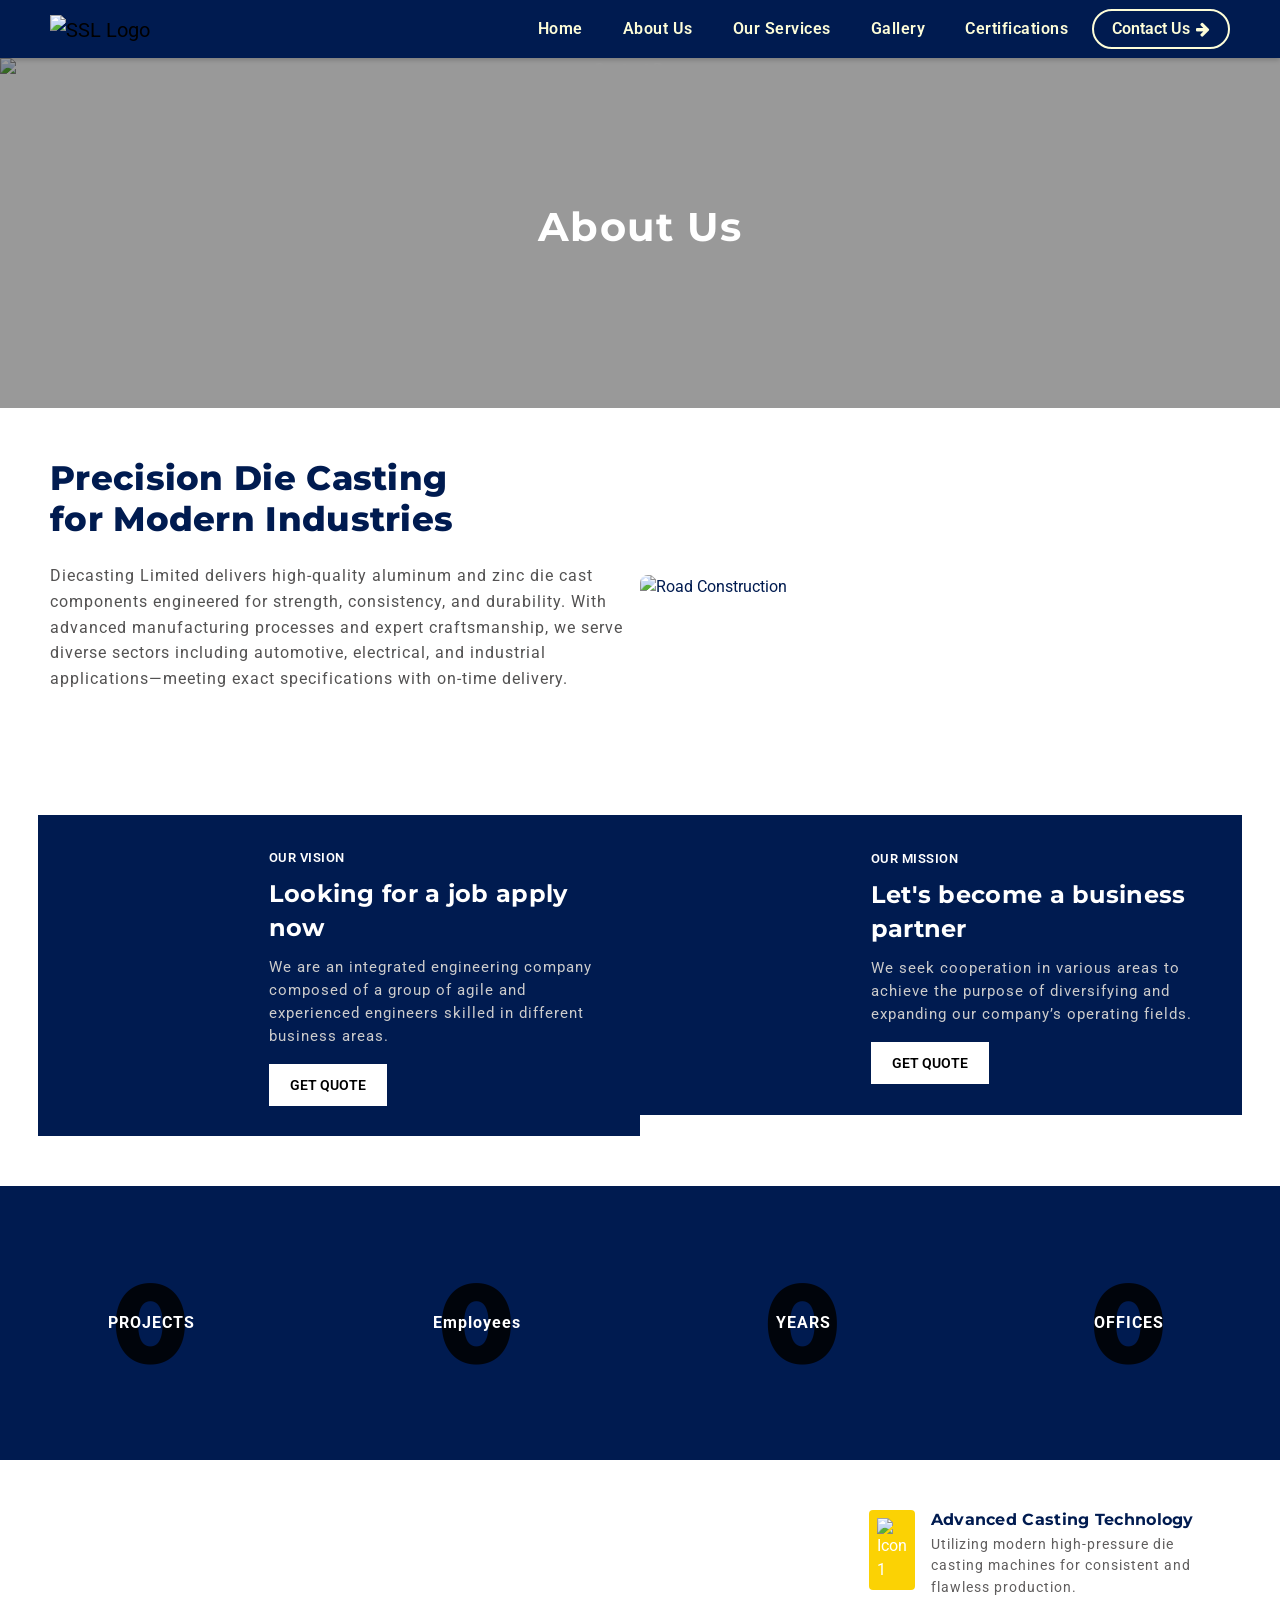
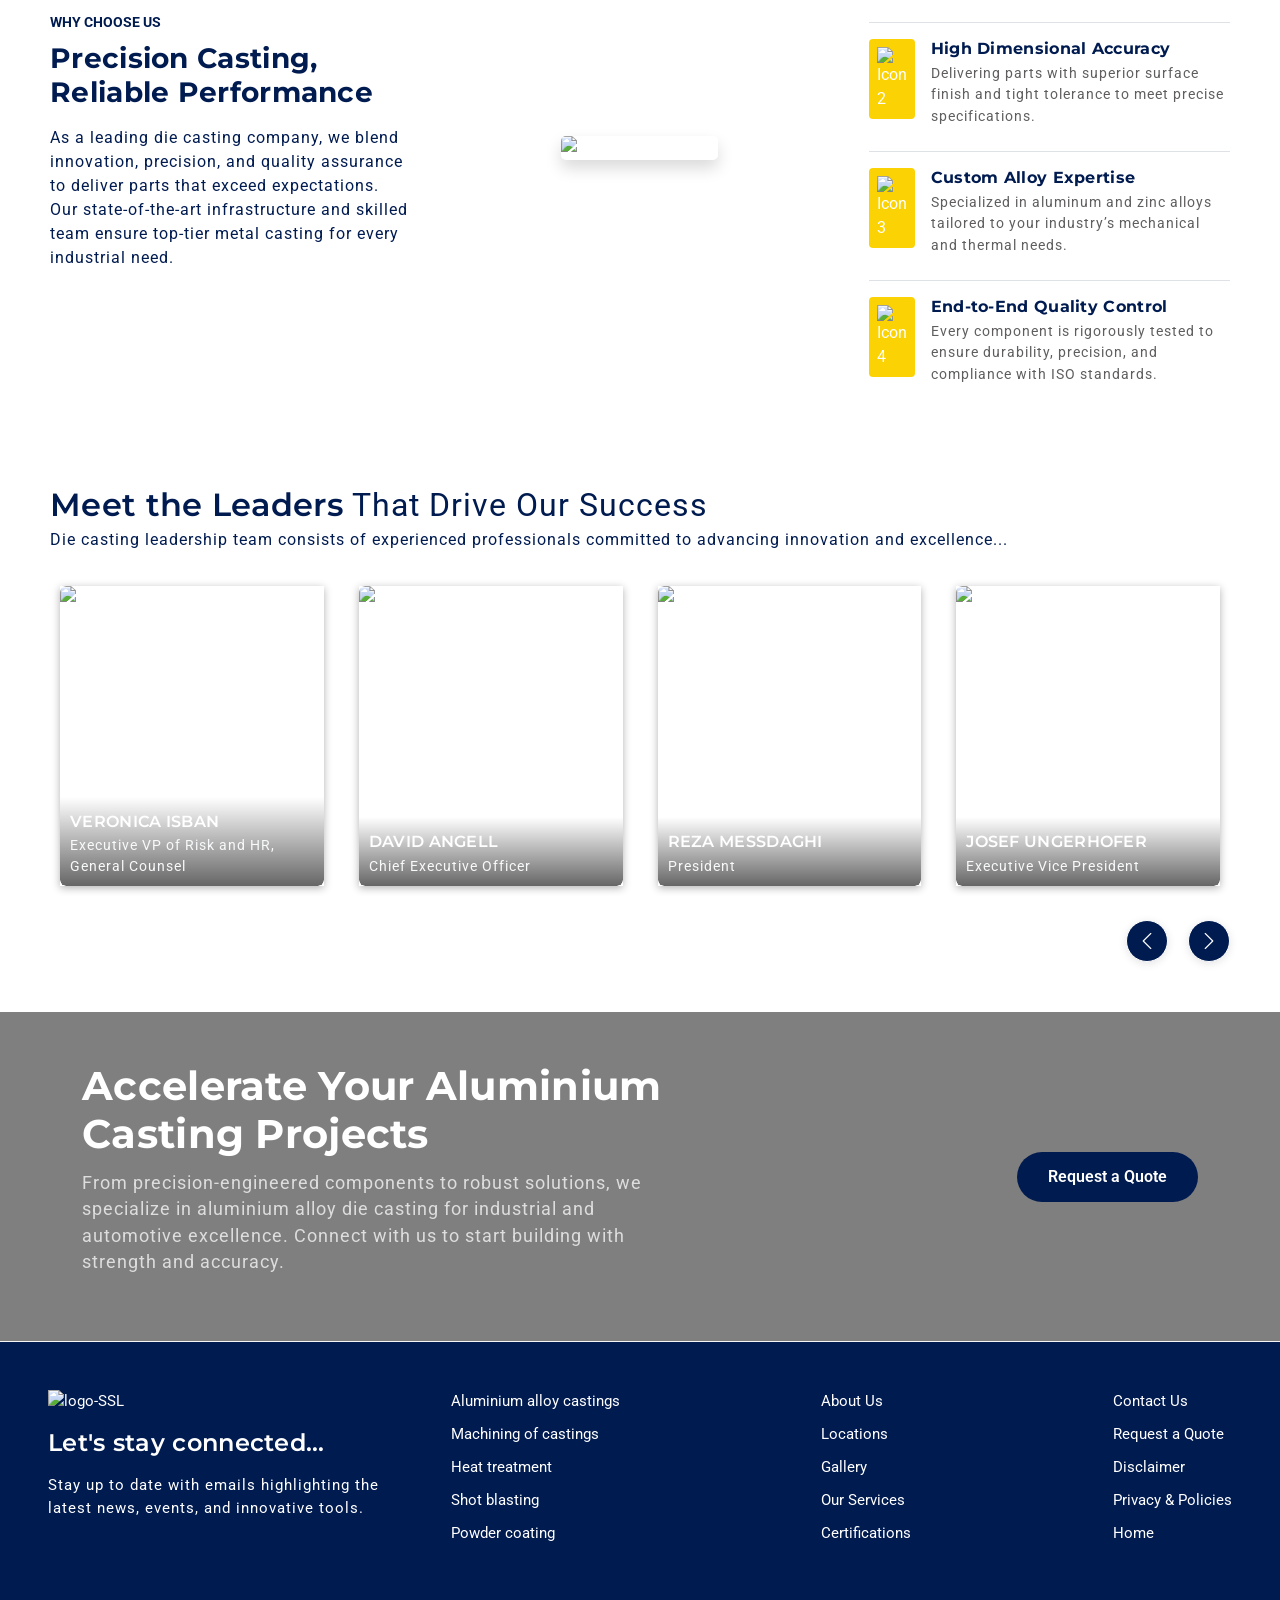
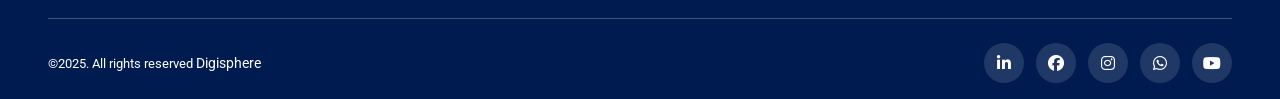
==== commit c2c05b4d: "commit23" ====
--- a/about.html
+++ b/about.html
@@ -15,9 +15,9 @@
         rel="stylesheet">
     <link href="https://fonts.googleapis.com/css2?family=Lato:wght@400;500&family=Montserrat:wght@600;700&display=swap"
         rel="stylesheet">
-            <link href="https://cdn.jsdelivr.net/npm/bootstrap@5.3.3/dist/css/bootstrap.min.css" rel="stylesheet">
+    <link href="https://cdn.jsdelivr.net/npm/bootstrap@5.3.3/dist/css/bootstrap.min.css" rel="stylesheet">
     <link rel="stylesheet" href="css/index.css">
-    <!-- Owl Carousel CSS --> 
+    <!-- Owl Carousel CSS -->
     <link rel="stylesheet"
         href="https://cdnjs.cloudflare.com/ajax/libs/OwlCarousel2/2.3.4/assets/owl.carousel.min.css" />
     <link rel="stylesheet"
@@ -210,7 +210,8 @@
                 <!-- Left Side: Title + Description -->
                 <div class="col-lg-4">
                     <small class="text-uppercase fw-bold ssl-about-whychoose-subtitless">WHY CHOOSE US</small>
-                    <h3 class="fw-bold mt-2 mb-3 ssl-about-whychoose-titless">Precision Casting, Reliable Performance</h3>
+                    <h3 class="fw-bold mt-2 mb-3 ssl-about-whychoose-titless">Precision Casting, Reliable Performance
+                    </h3>
                     <p class="ssl-about-whychoose-parass">
                         As a leading die casting company, we blend innovation, precision, and quality assurance to
                         deliver parts that exceed expectations. Our state-of-the-art infrastructure and skilled team
@@ -425,6 +426,8 @@
                 <div class="col-md-6 ssl-footer-family text-center text-md-end">
                     <a href="#" class="ssl-footer-social me-2"><i class="fab fa-linkedin-in"></i></a>
                     <a href="#" class="ssl-footer-social me-2"><i class="fab fa-facebook-f"></i></a>
+                    <a href="#" class="ssl-footer-social me-2"><i class="fab fa-instagram"></i></a>
+                    <a href="#" class="ssl-footer-social me-2"><i class="fab fa-whatsapp"></i></a>
                     <a href="#" class="ssl-footer-social"><i class="fab fa-youtube"></i></a>
                 </div>
             </div>
